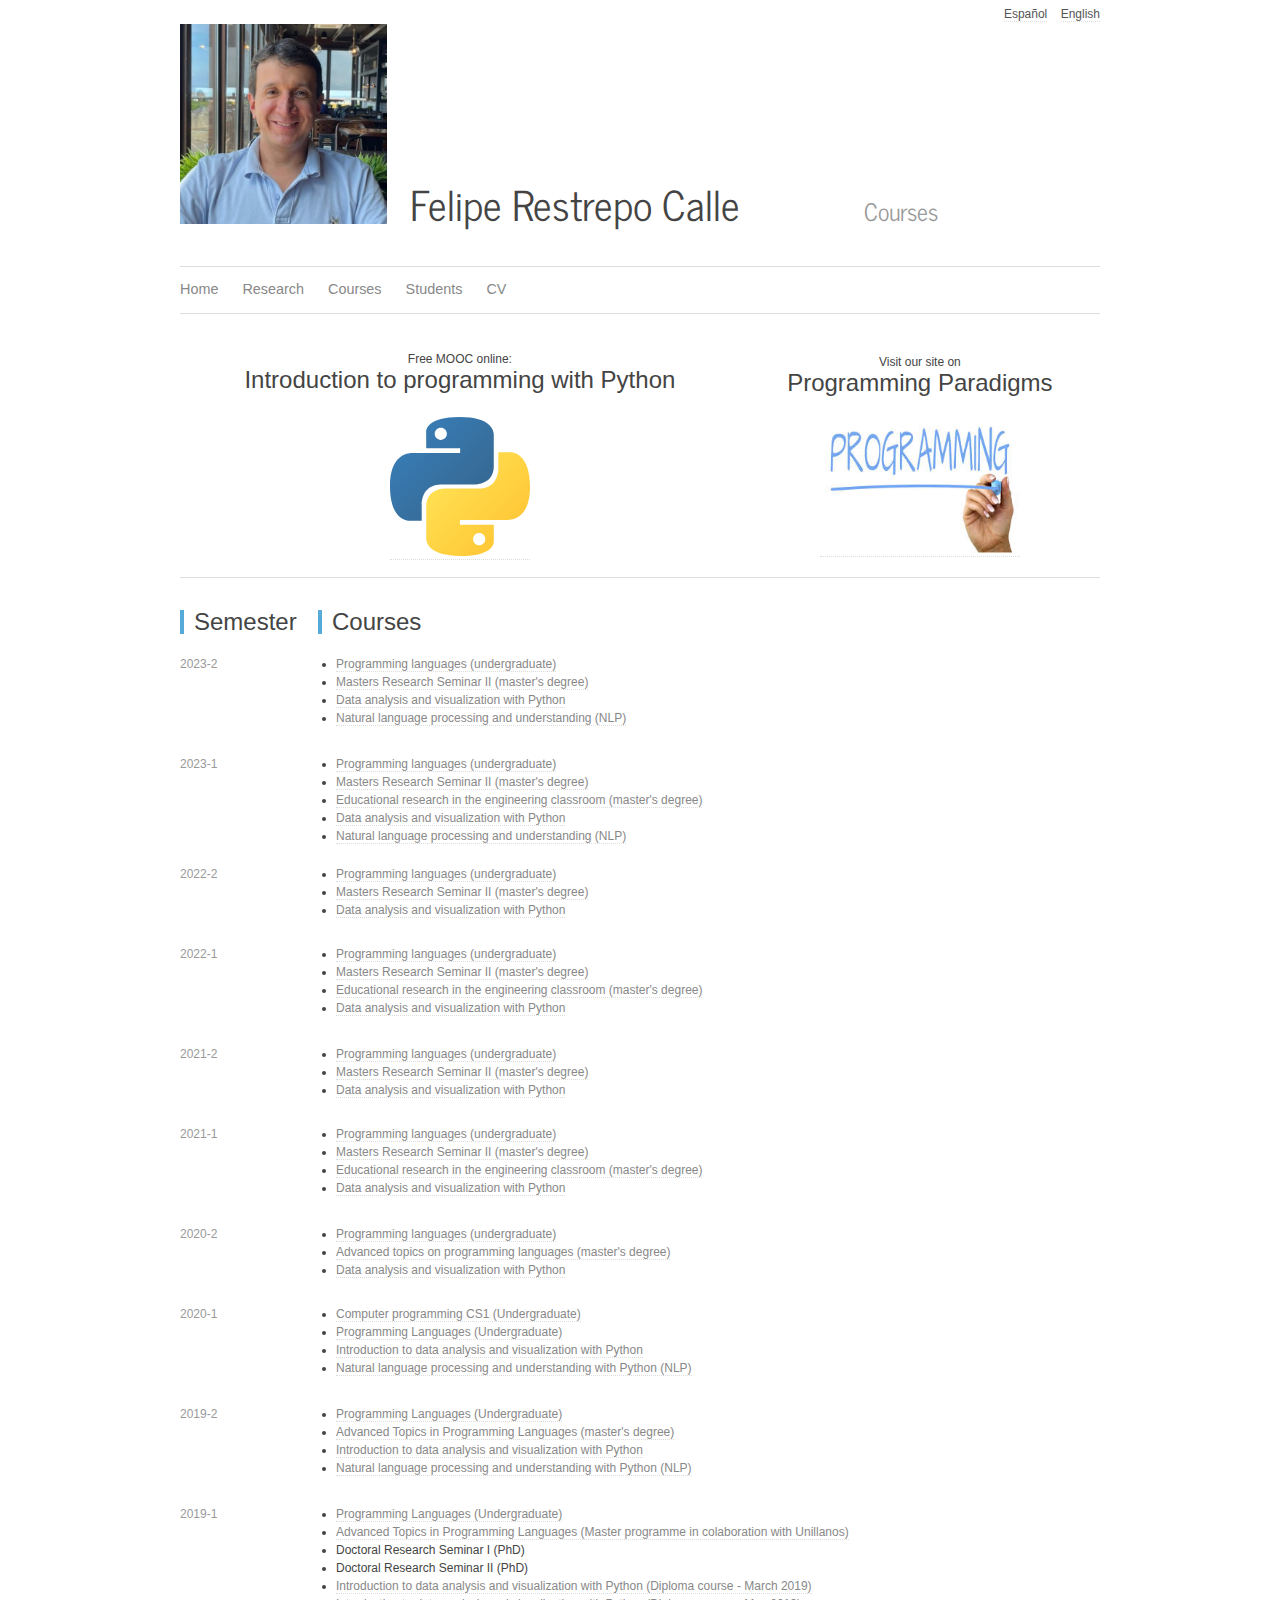
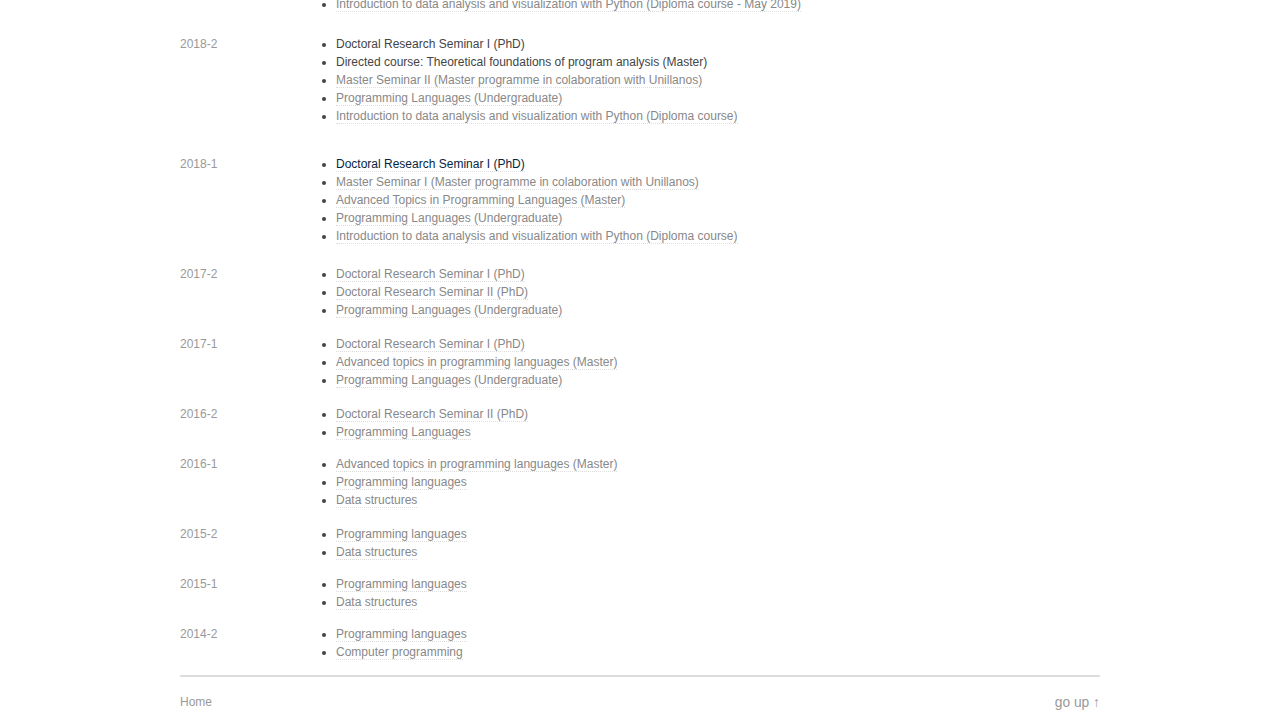
==== docencia-en.html @ cda2e4fd "Migrating webpage to github." ====
﻿<!DOCTYPE html PUBLIC "-//W3C//DTD XHTML 1.0 Transitional//EN" "http://www.w3.org/TR/xhtml1/DTD/xhtml1-transitional.dtd">
<html xmlns="http://www.w3.org/1999/xhtml" dir="ltr">

<head>
	<meta http-equiv="content-type" content="text/html; charset=UTF-8"/>
	<meta name="description" content="Homepage Felipe Restrepo-Calle"/>
	<meta name="keywords" content="" />
	<meta name="author" content="Felipe Restrepo-Calle" />
	<link rel="stylesheet" type="text/css" href="style.css" media="screen" />
    <link rel="stylesheet" type="text/css" href="mi-estilo.css" media="screen" />
	<title>Felipe Restrepo Calle</title>
       <link href='https://fonts.googleapis.com/css?family=News+Cycle&amp;v1' rel='stylesheet' type='text/css' />
</head>

<body>

<div id="site-wrapper">

	<div class="idioma">
	  <a href="docencia.html">Español</a> &nbsp;&nbsp; <a href="#">English</a>
	</div>

	<div id="header">
		<div id="top">
			<div>
        			<img src="img/frc_pic.jpg" alt="Mi foto" style="vertical-align:text-bottom; height:200px;" /> 
		        	<span style="margin-left: 20px; font-family: 'News Cycle', arial, serif; font-size: 340%;">Felipe Restrepo Calle</span>
					<span style="margin-left: 120px; font-family: 'News Cycle', arial, serif; font-size: 200%; color: #999;">Courses</span>
			</div>
			<div class="clearer">&nbsp;</div>
		</div>

		<div class="navigation" id="sub-nav">
			<ul class="tabbed">
				<li><a href="index-en.html">Home</a></li>
				<li><a href="investigacion-en.html">Research</a></li>
				<li><a href="#">Courses</a></li>
				<li><a href="estudiantes-en.html">Students</a></li>
				<li><a href="cv-en.html">CV</a></li>
			</ul>
			<div class="clearer">&nbsp;</div>
		</div>
	</div>
	<div class="principal" style="padding-top: 32px; border-bottom: 1px solid #DDD;">
		<table>
			<tbody>
			<tr>
			<td><center>
				Free MOOC online: <a href="https://uecp.edunext.io/courses/course-v1:uecp+mlds0a+001/about" target="_blank">
					<h2> Introduction to programming with Python</h2><br>
					<img src="img/Python-logo.svg" alt="Python" width="140"/>
				</a>
				</center>
			</td>
			<td><center>
				Visit our site on <a href="http://ferestrepoca.github.io/paradigmas-de-programacion/" target="_blank">
					<h2>Programming Paradigms</h2><br>
					<img src="img/paradigms.jpg" alt="Programming Paradigms" width="200"/>
				</a>
				</center>
			</td>
			</tr>
			</tbody>
		</table>
		<div class="clearer">&nbsp;</div>
	</div>
	

	<div class="principal" style="padding-top: 32px; border-bottom: 1px solid #DDD;">
		<div class="col">
			     <div style="margin-top: 0px;"> 
					
					<div class="col">
						<div style="width: 85%; float: right; height:45px">
							<h2 class="label label-blue">Courses</h2>							
						</div>
						<div style="width: 15%; height:45px" >
							<h2 class="label label-blue">Semester</h2>							
						</div>						
					</div>
					<div class="col">
						<div style="width: 85%; float: right; height:100px">
							<ul>
								<li><a href="https://sites.google.com/unal.edu.co/lenguajesdeprogramacion-2023-2" target="_blank">Programming languages (undergraduate)</a></li>
								<li><a href="https://sites.google.com/unal.edu.co/seminario-ii-2023-2/" target="_blank">Masters Research Seminar II (master's degree)</a></li>
								<li><a href="https://uecp.edunext.io/courses/course-v1:uecp+mlds1+2023_2/about" target="_blank">Data analysis and visualization with Python</a></li>
								<li><a href="https://uecp.edunext.io/courses/course-v1:uecp+mlds4+2023_2/about" target="_blank">Natural language processing and understanding (NLP)</a></li>
							</ul>							
						</div>
						<div style="width: 15%; height:100px" >
							<span class="quiet">2023-2</span>
						</div>						
					</div>
					<div class="col">
						<div style="width: 85%; float: right; height:110px">
							<ul>
								<li><a href="https://sites.google.com/unal.edu.co/lenguajesdeprogramacion-2023-1" target="_blank">Programming languages (undergraduate)</a></li>
								<li><a href="https://sites.google.com/unal.edu.co/seminario-ii-2023-1/" target="_blank">Masters Research Seminar II (master's degree)</a></li>
								<li><a href="https://sites.google.com/unal.edu.co/inv-educativa-aula-ing-2023-1/" target="_blank">Educational research in the engineering classroom (master's degree)</a></li>
								<li><a href="https://uecp.edunext.io/courses/course-v1:uecp+mlds1+2023_1/about" target="_blank">Data analysis and visualization with Python</a></li>
								<li><a href="https://uecp.edunext.io/courses/course-v1:uecp+mlds4+2023_1/about" target="_blank">Natural language processing and understanding (NLP)</a></li>
							</ul>							
						</div>
						<div style="width: 15%; height:110px" >
							<span class="quiet">2023-1</span>
						</div>						
					</div>
					<div class="col">
						<div style="width: 85%; float: right; height:80px">
							<ul>
								<li><a href="https://sites.google.com/unal.edu.co/lenguajesdeprogramacion-2022-2" target="_blank">Programming languages (undergraduate)</a></li>
								<li><a href="https://sites.google.com/unal.edu.co/seminarioii2022-2" target="_blank">Masters Research Seminar II (master's degree)</a></li>
								<li><a href="https://uecp.edunext.io/courses/course-v1:uecp+mlds1+2022_2/about" target="_blank">Data analysis and visualization with Python</a></li>
							</ul>							
						</div>
						<div style="width: 15%; height:80px" >
							<span class="quiet">2022-2</span>
						</div>						
					</div>
					<div class="col">
						<div style="width: 85%; float: right; height:100px">
							<ul>
								<li><a href="https://sites.google.com/unal.edu.co/lenguajesdeprogramacion-2022-1" target="_blank">Programming languages (undergraduate)</a></li>
								<li><a href="https://sites.google.com/unal.edu.co/seminario-ii-2022-1" target="_blank">Masters Research Seminar II (master's degree)</a></li>
								<li><a href="https://sites.google.com/unal.edu.co/inv-educativa-aula-ing-2022-1" target="_blank">Educational research in the engineering classroom (master's degree)</a></li>
								<li><a href="https://uecp.edunext.io/courses/course-v1:uecp+mlds1+2022_1/about" target="_blank">Data analysis and visualization with Python</a></li>
							</ul>							
						</div>
						<div style="width: 15%; height:100px" >
							<span class="quiet">2022-1</span>
						</div>						
					</div>
					<div class="col">
						<div style="width: 85%; float: right; height:80px">
							<ul>
								<li><a href="https://sites.google.com/unal.edu.co/lenguajesdeprogramacion-2021-2" target="_blank">Programming languages (undergraduate)</a></li>
								<li><a href="https://sites.google.com/unal.edu.co/seminario-ii-2021-2" target="_blank">Masters Research Seminar II (master's degree)</a></li>
								<li><a href="https://aula-data-ing.edu-labs.co/" target="_blank">Data analysis and visualization with Python</a></li>
							</ul>							
						</div>
						<div style="width: 15%; height:80px" >
							<span class="quiet">2021-2</span>
						</div>						
					</div>
					<div class="col">
						<div style="width: 85%; float: right; height:100px">
							<ul>
								<li><a href="https://sites.google.com/unal.edu.co/lenguajesdeprogramacion-2021-1" target="_blank">Programming languages (undergraduate)</a></li>
								<li><a href="https://sites.google.com/unal.edu.co/seminario-ii-2021-1" target="_blank">Masters Research Seminar II (master's degree)</a></li>
								<li><a href="https://sites.google.com/unal.edu.co/inv-educativa-aula-ing-2021-1" target="_blank">Educational research in the engineering classroom (master's degree)</a></li>
								<li><a href="https://aula-data-ing.edu-labs.co/" target="_blank">Data analysis and visualization with Python</a></li>
							</ul>							
						</div>
						<div style="width: 15%; height:100px" >
							<span class="quiet">2021-1</span>
						</div>						
					</div>
					<div class="col">
						 <div style="width: 85%; float: right; height:80px">
							 <ul>
								 <li><a href="https://sites.google.com/unal.edu.co/lenguajesdeprogramacion-2020-2/" target="_blank">Programming languages (undergraduate)</a></li>
								 <li><a href="https://sites.google.com/unal.edu.co/temasavanzadoslenguajes2020-2/" target="_blank">Advanced topics on programming languages (master's degree)</a></li>
								 <li><a href="https://aula-data-ing.edu-labs.co/" target="_blank">Data analysis and visualization with Python</a></li>
							 </ul>
						 </div>
						 <div style="width: 15%; height:80px" >
							 <span class="quiet">2020-2</span>
						 </div>
					 </div>
					 <div class="col">
						<div style="width: 85%; float: right; height:100px">
							<ul>
								<li><a href="https://sites.google.com/unal.edu.co/programacion-2020-1/" target="_blank">Computer programming CS1 (Undergraduate)</a></li>
								<li><a href="https://sites.google.com/unal.edu.co/lenguajesdeprogramacion-2020-1" target="_blank">Programming Languages (Undergraduate)</a></li>
								<li><a href="https://sites.google.com/unal.edu.co/mlds-2020-1a/home/contenido/modulo-1" target="_blank">Introduction to data analysis and visualization with Python</a></li>
								<li><a href="https://sites.google.com/unal.edu.co/mlds-2020-1a-avanzado/" target="_blank">Natural language processing and understanding with Python (NLP)</a></li>
							</ul>							
						</div>
						<div style="width: 15%; height:100px" >
							<span class="quiet">2020-1</span>
						</div>						
					</div>
					<div class="col">
						<div style="width: 85%; float: right; height:100px">
							<ul>
								<li><a href="https://sites.google.com/unal.edu.co/lenguajesdeprogramacion-2019-2" target="_blank">Programming Languages (Undergraduate)</a></li>
								<li><a href="https://sites.google.com/unal.edu.co/temasavanzadoslenguajes2019-2" target="_blank">Advanced Topics in Programming Languages (master's degree)</a></li>
								<li><a href="https://sites.google.com/unal.edu.co/mlds-2020-1a/home/contenido/modulo-1" target="_blank">Introduction to data analysis and visualization with Python</a></li>
								<li><a href="https://sites.google.com/view/programamldsunal-2019-2adv/home/contenido/procesamiento-y-entendimiento-de-lenguaje-natural" target="_blank">Natural language processing and understanding with Python (NLP)</a></li>
							</ul>							
						</div>
						<div style="width: 15%; height:100px" >
							<span class="quiet">2019-2</span>
						</div>						
					</div>
					<div class="col">
						<div style="width: 85%; float: right; height:130px">
							<ul>
								<li><a href="https://sites.google.com/unal.edu.co/lenguajesdeprogramacion-2019-1" target="_blank">Programming Languages (Undergraduate)</a></li>
								<li><a href="https://sites.google.com/unal.edu.co/temasavanzadoslenguajes2019-1" target="_blank">Advanced Topics in Programming Languages (Master programme in colaboration with Unillanos)</a></li>
								<li>Doctoral Research Seminar I (PhD)</li>
								<li>Doctoral Research Seminar II (PhD)</li>
								<li><a href="#" target="_blank">Introduction to data analysis and visualization with Python (Diploma course - March 2019)</a></li>
								<li><a href="https://sites.google.com/view/diplomadomldsunal2019-1b/home/contenido/modulo-1?authuser=1" target="_blank">Introduction to data analysis and visualization with Python (Diploma course - May 2019)</a></li>								
							</ul>							
						</div>
						<div style="width: 15%; height:130px" >
							<span class="quiet">2019-1</span>
						</div>						
					</div>
					<div class="col">
						<div style="width: 85%; float: right; height:120px">
							<ul>
								<li>Doctoral Research Seminar I (PhD)</li>
								<li>Directed course: Theoretical foundations of program analysis (Master)</a></li>
								<li><a href="https://sites.google.com/a/unal.edu.co/seminario-de-profundizacion-2018-ii-convenio-unillanos/home?pli=1" target="_blank">Master Seminar II (Master programme in colaboration with Unillanos)</a></li>
								<li><a href="https://sites.google.com/unal.edu.co/lenguajesdeprogramacion-2018-2/?pli=1&authuser=1" target="_blank">Programming Languages (Undergraduate)</a></li>
								<li><a href="https://sites.google.com/site/diplomadomlunal2018/home/contenido/modulo-1?authuser=1" target="_blank">Introduction to data analysis and visualization with Python (Diploma course)</a></li>
							</ul>							
						</div>
						<div style="width: 15%; height:120px" >
							<span class="quiet">2018-2</span>
						</div>						
					</div>
					<div class="col">
						<div style="width: 85%; float: right; height:110px">
							<ul>
								<li><a href="" target="_blank">Doctoral Research Seminar I (PhD)</a></li>
								<li><a href="https://sites.google.com/a/unal.edu.co/seminario-de-profundizacion-2018-i-convenio-unillanos/" target="_blank">Master Seminar I (Master programme in colaboration with Unillanos)</a></li>
								<li><a href="https://sites.google.com/unal.edu.co/temasavanzadoslenguajes2018-1/?pli=1&authuser=1" target="_blank">Advanced Topics in Programming Languages (Master)</a></li>
								<li><a href="https://sites.google.com/unal.edu.co/lenguajesdeprogramacion-2018-1/?pli=1&authuser=1" target="_blank">Programming Languages (Undergraduate)</a></li>
								<li><a href="https://sites.google.com/site/diplomadomlunal2018/home/contenido/modulo-1?authuser=1" target="_blank">Introduction to data analysis and visualization with Python (Diploma course)</a></li>
							</ul>							
						</div>
						<div style="width: 15%; height:110px" >
							<span class="quiet">2018-1</span>
						</div>						
					</div>
					<div class="col">
						<div style="width: 85%; float: right; height:70px">
							<ul>
								<li><a href="https://campus.virtual.unal.edu.co/course/view.php?id=19297" target="_blank">Doctoral Research Seminar I (PhD)</a></li>
								<li><a href="https://campus.virtual.unal.edu.co/course/view.php?id=19298" target="_blank">Doctoral Research Seminar II (PhD)</a></li>
								<li><a href="https://sites.google.com/unal.edu.co/lenguajesdeprogramacion-2017-2/?pli=1&authuser=1" target="_blank">Programming Languages (Undergraduate)</a></li>								
							</ul>							
						</div>
						<div style="width: 15%; height:70px" >
							<span class="quiet">2017-2</span>
						</div>						
					</div>
					<div class="col">
						<div style="width: 85%; float: right; height:70px">
							<ul>
								<li><a href="http://campus.virtual.unal.edu.co/course/view.php?id=18335" target="_blank" target="_blank">Doctoral Research Seminar I (PhD)</a></li>
								<li><a href="https://sites.google.com/unal.edu.co/temasavanzadoslenguajes2017-1/home?authuser=1" target="_blank">Advanced topics in programming languages (Master)</a></li>
								<li><a href="https://sites.google.com/unal.edu.co/lenguajesdeprogramacion-2017-1/home?authuser=1" target="_blank">Programming Languages (Undergraduate)</a></li>								
							</ul>							
						</div>
						<div style="width: 15%; height:70px" >
							<span class="quiet">2017-1</span>
						</div>						
					</div>
					<div class="col">
						<div style="width: 85%; float: right; height:50px">
							<ul>
								<li><a href="https://sites.google.com/a/unal.edu.co/seminario-de-investigacion-ii-2016-2/" target="_blank">Doctoral Research Seminar II (PhD)</a></li>
								<li><a href="https://sites.google.com/a/unal.edu.co/lenguajes-de-programacion-2016-2/" target="_blank">Programming Languages</a></li>
							</ul>							
						</div>
						<div style="width: 15%; height:50px" >
							<span class="quiet">2016-2</span>
						</div>						
					</div>
					<div class="col">
						<div style="width: 85%; float: right; height:70px">
							<ul>
								<li><a href="https://sites.google.com/a/unal.edu.co/temas-avanzados-de-lenguajes-de-programacion-2016-1/" target="_blank">Advanced topics in programming languages (Master)</a></li>
								<li><a href="https://sites.google.com/a/unal.edu.co/lenguajes-de-programacion-2016-1/" target="_blank">Programming languages</a></li>
								<li><a href="https://sites.google.com/a/unal.edu.co/estructuras-de-datos-2016-1/" target="_blank">Data structures</a></li>						
							</ul>							
						</div>
						<div style="width: 15%; height:70px" >
							<span class="quiet">2016-1</span>
						</div>
					</div>
					<div class="col">
						<div style="width: 85%; float: right; height:50px">
							<ul>
								<li><a href="https://sites.google.com/a/unal.edu.co/lenguajes-de-programacion-2015-2/" target="_blank">Programming languages</a></li>
								<li><a href="https://sites.google.com/a/unal.edu.co/estructuras-de-datos-2015-2/" target="_blank">Data structures</a></li>						
							</ul>							
						</div>
						<div style="width: 15%; height:50px" >
							<span class="quiet">2015-2</span>
						</div>
					</div>
					<div class="col">
						<div style="width: 85%; float: right; height:50px">
							<ul>
								<li><a href="https://sites.google.com/a/unal.edu.co/lenguajes-de-programacion-2015-1/" target="_blank">Programming languages</a></li>
								<li><a href="https://sites.google.com/a/unal.edu.co/estructuras-de-datos-2015-1/" target="_blank">Data structures</a></li>						
							</ul>							
						</div>
						<div style="width: 15%; height:50px" >
							<span class="quiet">2015-1</span>
						</div>						
					</div>
					<div class="col">
						<div style="width: 85%; float: right; height:50px">
							<ul>
								<li><a href="https://sites.google.com/a/unal.edu.co/lenguajes-de-programacion/" target="_blank">Programming languages</a></li>
								<li><a href="https://drive.google.com/a/unal.edu.co/folderview?id=0B7IRdmOoUVf5fnN0ZFZDNjY2YVk5TlpXbmRwUWhiMldGcHMwT05hTDlzbk5TdGRhMngyNVU&usp=sharing" target="_blank">Computer programming</a></li>						
							</ul>							
						</div>
						<div style="width: 15%; height:50px" >
							<span class="quiet">2014-2</span>
						</div>						
					</div>
		         </div>
		</div>
			
		<div class="clearer">&nbsp;</div>
	</div>

	<div id="footer">
		<div class="left" id="footer-left">
			<p class="quiet"><a href="index-en.html">Home</a></p>
			<div class="clearer">&nbsp;</div>
		</div>

		<div class="right" id="footer-right">
			<p class="large"> <a href="#site-wrapper" class="quiet">go up &uarr;</a></p>
		</div>
		<div class="clearer">&nbsp;</div>
	</div>
</div>

<script>
  (function(i,s,o,g,r,a,m){i['GoogleAnalyticsObject']=r;i[r]=i[r]||function(){
  (i[r].q=i[r].q||[]).push(arguments)},i[r].l=1*new Date();a=s.createElement(o),
  m=s.getElementsByTagName(o)[0];a.async=1;a.src=g;m.parentNode.insertBefore(a,m)
  })(window,document,'script','//www.google-analytics.com/analytics.js','ga');

  ga('create', 'UA-55496612-2', 'auto');
  ga('send', 'pageview');

</script>

</body>
</html>
---- style.css ----
/*  
Template name: Simple Organization
Template URI: http://templates.arcsin.se/simple-organization-website-template/
Release date: 2009-09-20
Last updated: 2009-09-24
Description: A simple and elegant template suitable for organizations.
Author: Viktor Persson
Author URI: http://arcsin.se/

This template is licensed under a Creative Commons Attribution 2.5 License:
http://templates.arcsin.se/license/
*/


/* 
   Reset
------------------------------------------------------------------- */

html, body, div, span, object, iframe, h1, h2, h3, h4, h5, h6, p, blockquote, pre, a, abbr, acronym, address, code, del, dfn, em, img, q, dl, dt, dd, ol, ul, li, fieldset, form, label, legend, table, caption, tbody, tfoot, thead, tr, th, td, textarea, input, select {margin: 0; padding: 0; border: 0; font-weight: inherit; font-style: inherit; font-size: 100%; font-family: inherit; vertical-align: baseline;}
table {border-collapse: collapse; border-spacing: 0;}
caption, th, td {text-align: left; font-weight: normal;}
table, td, th {vertical-align: middle;}
blockquote:before, blockquote:after, q:before, q:after {content: "";}
blockquote, q {quotes: "" "";}
a img {border: none;}
:focus {outline: 0;}


/* 
   General 
------------------------------------------------------------------- */

html {
	height: 100%;
	padding-bottom: 1px; /* force scrollbars */
}

body {
	background: #FFF;
	color: #444;
	font: normal 75% sans-serif;
	line-height: 1.5;
}


/* 
   Typography 
------------------------------------------------------------------- */

/* Headings */

h1,h2,h3,h4,h5,h6 {
	color: #444;
	font-weight: normal;
	line-height: 1;
	margin-bottom: 0.3em;
}
h4,h5,h6 {font-weight: bold;}

h1 {font-size: 2.6em;}
h2 {font-size: 2em;}
h3 {font-size: 1.5em;}
h4 {font-size: 1.25em;}
h5 {font-size: 1.1em;}
h6 {font-size: 1em;}

h1 img, h2 img, h3 img, h4 img, h5 img, h6 img {margin: 0;}


/* Links */

a:focus,a:hover {color: #039;}
a {
	color: #456;
	text-decoration: none;
}
a:hover {text-decoration: underline;}

a.feed {
	background: url('img/icon-feed.gif') no-repeat left center;
	padding-left: 18px;
}
a.more {
	color: #579;
	font-weight: bold;
}
a.more:hover {color: #234;}


/* Text elements */

p {margin-bottom: 1em;}

abbr, acronym {border-bottom: 1px dotted #666;}
address {margin-bottom: 1.5em;}
blockquote {margin: 1.5em;}
del, blockquote { color:#666; }
em, dfn, blockquote, address {font-style: italic;}
strong, dfn {font-weight: bold;}
sup, sub {line-height: 0;}

pre {
	margin: 1.5em 0;
	white-space: pre;
}
pre,code,tt {
	font: 1em monospace;
	line-height: 1.5;
}


/* Lists */

li ul, li ol {margin-left: 1.5em;}
ul, ol {margin: 0 0 1.5em 1.5em;}

ul {list-style-type: disc;}
ol {
	list-style-type: decimal;
	margin-left: 1.9em;
}

dl {margin: 0 0 1.5em 0;}
dl dt {font-weight: bold;}
dd {margin-left: 1.5em;}


/* Special lists */

ul.plain-list li, ul.nice-list li, ul.tabbed li {
	list-style: none;
	margin-top: 0;
}

ul.tabbed {
	display: inline;
	margin: 0;
}
ul.tabbed li {float: left;}

ul.plain-list {margin: 0;}

ul.nice-list {margin-left: 0;}
ul.nice-list li {
	border-top: 1px solid #EEE;
	list-style: none;
	padding: 4px 0;
}
ul.nice-list li:first-child {border-top: none;}
ul.nice-list li .right {color: #999;}


/* Tables */

table {margin-bottom: 1.4em; width: 100%;}
th {font-weight: bold;}
thead th {background: #C3D9FF;}
th,td,caption {padding: 4px 10px 4px 5px;}
tr.even td {background: #F2F6FA;}
tfoot {font-style: italic;}
caption {background: #EEE;}

table.data-table {
	border: 1px solid #CCB;
	margin-bottom: 2em;
	width: 100%;
}
table.data-table th {
	background: #F0F0F0;
	border: 1px solid #DDD;
	color: #555;
	text-align: left;
}
table.data-table tr {border-bottom: 1px solid #DDD;}
table.data-table td, table th {padding: 10px;}
table.data-table td {
	background: #F6F6F6;
	border: 1px solid #DDD;
}
table.data-table tr.even td {background: #FCFCFC;}


/* Misc classes */

.small {font-size: 0.9em;}
.smaller {font-size: 0.8em;}
.smallest {font-size: 0.7em;}

.large {font-size: 1.15em;}
.larger {font-size: 1.25em;}
.largest {font-size: 1.35em;}

.hidden {display: none;}

.quiet, .quiet a {color: #999;}
.loud, .loud a {color: #000;}
.highlight, .highlight a {background:#ff0;}

.text-left {text-align: left;}
.text-right {text-align: right;}
.text-center {text-align: center;}
.text-separator {padding: 0 5px;}

.error, .notice, .success {
	border: 1px solid #DDD;
	margin-bottom: 1em;
	padding: 0.6em 0.8em;
}

.error {background: #FBE3E4; color: #8A1F11; border-color: #FBC2C4;}
.error a {color: #8A1F11;}

.notice {background: #FFF6BF; color: #514721; border-color: #FFD324;}
.notice a {color: #514721;}

.success {background: #E6EFC2; color: #264409; border-color: #C6D880;}
.success a {color: #264409;}


/* Labels */
.label {
	border-left-style: solid;
	border-left-width: 4px;
	margin-bottom: 0.2em;
	padding-left: 10px;
}

.label-blue {border-left-color: #55AADA;}
.label-green {border-left-color: #B7D897;}
.label-orange {border-left-color: #FA8F6F;}


/* 
   Forms 
------------------------------------------------------------------- */

label {
	cursor: pointer;
	font-weight: bold;
}
label.checkbox, label.radio {font-weight: normal;}
legend {
	font-weight: bold;
	font-size: 1.2em;
}
textarea {overflow: auto;}
input.text, textarea, select {
	background: #FCFCFC;
	border: 1px inset #AAA;
	margin: 0.5em 0;
	padding: 4px 5px;
}
input.text:focus, textarea:focus, select:focus {background: #FFFFF5;}

input.button {
	background: #DDD;
	border: 1px outset #AAA;
	padding: 4px 5px;
}
input.button:active {border-style: inset;}


/* Specific */

form .required {font-weight: bold;}

.form-error {border-color: #F00;}
.form-row {padding: 5px 0;}
.form-row-submit {
	border-top: 1px solid #DDD;
	padding: 8px 0 10px 76px;
	margin-top: 10px;
}
.legend {
	background: #F0FAF0;
	border: 1px solid #D6DFD6;
	font-size: 1.5em;
	margin: 0;
	padding: 8px 14px;
}
.form-property, .form-value {float: left;}
.form-property {
	padding-top: 8px;
	text-align: right;
	width: 60px;
}
.form-value {padding-left: 16px;}
.form-error {border-color: #F00;}



/* 
   Alignment 
------------------------------------------------------------------- */

/* General */

.center,.aligncenter {
	display: block;
	margin-left: auto;
	margin-right: auto;
}


/* Images */

img.bordered,img.alignleft,img.alignright,img.aligncenter {
	background-color: #FFF;
	border: 1px solid #DDD;
	padding: 3px;
}
img.alignleft, img.left {margin: 0 1.5em 1em 0;}
img.alignright, img.right {margin: 0 0 1em 1.5em;}


/* Floats */   

.left,.alignleft {float: left;}
.right,.alignright {float: right;}

.clear,.clearer {clear: both;}
.clearer {
	display: block;
	font-size: 0;
	line-height: 0;
	height: 0;
}


/* 
   Separators 
------------------------------------------------------------------- */

.content-separator, .archive-separator {
	background: #E5E5E5;
	clear: both;
	color: #FFE;
	display: block;
	font-size: 0;
	line-height: 0;
	height: 1px;	
}
.content-separator {margin: 32px 0;}
.archive-separator {margin-bottom: 20px;}


/* 
   Posts 
------------------------------------------------------------------- */

.post {margin-bottom: 20px;}

.post img.left, .post img.right {margin-bottom: 0;}

.post-date {
	color: #777;
	margin: 2px 0 10px;
}
.post-date a {color: #444;}

.post-meta a {color: #345; }
.post-meta a:hover {color: #001;}

.post-body {font-size: 1.1em;}
.post-body a {color: #039;}
.post-body a:hover {color: #039;}

.post-body img.left, .post-body img.right {margin-bottom: 1em;}


/* Archives */
.archive-pagination {
	color: #777;
	padding: 10px 0;
}
.archive-pagination-top {
	border-bottom: 2px solid #DDD;
	margin-bottom: 24px;
}
.archive-pagination-bottom {
	border-top: 2px solid #DDD;
	margin-top: 24px;
}

.archive-post-date {
	background: #F5F5F5;
	border-bottom: 1px solid #C5C5C5;
	border-right: 1px solid #CFCFCF;
	float: left;
	margin-right: 12px;
	padding: 2px 0 5px;
	text-align: center;
	width: 46px;
}
.archive-post-title .post-date {margin: 0;}
.archive-post-title {padding-top: 4px;}
.archive-post-day {font: normal 1.6em Georgia,serif;}


/* 
   Comments 
------------------------------------------------------------------- */

.comment-input-text textarea {width: 80%;}

/* Comment list */

.comment-list-wrapper {
	background: #F6F6F6;
	margin: 10px 0 0;
	padding: 5px 12px 10px 7px;
}
.comment-list {
	margin: 0;
	padding: 0;
}
.comment-list li {list-style: none;}
.comment-list ul {margin-bottom: 0;}

.comment-profile-wrapper {
	text-align: center;
	width: 105px;
}

.comment-gravatar {margin-bottom: 3px;}

.comment-content-wrapper {
	float: right;
	width: 481px;
}

.comment-parent, .comment-single {margin-top: 15px;}

.comment-list ul.children, #comments #respond ul {
	border-left: 1px solid #CCC;
	margin: 0 0 0 130px;
}
.comment-list ul.children ul.children {margin-left: 15px;}

.comment-list ul.children li {
	background: url('img/comment-reply.gif') no-repeat left top;
	margin: 0;
	padding: 10px 0 0 15px;
}

.comment-body {
	background: #FFF;
	border: 1px solid #DDD;
	padding: 10px 12px 0;
}
.comment-list ul.children .comment-body {background: #FCFCFC;}

.comment-author {padding-top: 2px;}

.comment-text p {margin-bottom: 0.8em;}

.comment .post-date, .comment-author {font-size: 0.9em;}
.comment .post-date .right a {color: #BBB;}
.comment .post-date .right a:hover {color: #234;}

.comment-arrow {
	background: url('img/comment-arrow.gif') no-repeat left top;
	display: block;
	float: left;
	height: 45px;
	margin: 3px 0 -45px -41px;
	position: absolute;
	width: 29px;
}

/* Respond */

#respond li {list-style: none;}
#respond {
	background: #F6F6F6;
	padding: 10px 12px;
}
#respond ul {margin: 0;}
#respond .legend {margin-bottom: 10px;}

#comments #respond {padding: 0;}
#comments #respond .legend {
	border-bottom: 0;
	margin-bottom: 0;
}
#comments #respond ul {
	background: url('img/comment-reply.gif') no-repeat left top;
	padding: 10px 0 0 15px;
}
#comments ul.children #respond ul {
	margin-left: 30px;
	padding: 0;
}

#comments #respond .comment-profile-wrapper, #comments #respond .comment-arrow {display: none;}
#comments #respond .comment-body {background: #FFF;}
#comments #respond .comment-content-wrapper {
	float: none;
	width: 100%;
}


/* 
   Layout 
------------------------------------------------------------------- */

/* Common */
#top, #sub-nav {border-bottom: 1px solid #DDD;}


/* Wrapper */
#site-wrapper {
	margin: 0 auto;
	width: 920px;
}


/* Header */
#header {padding-top: 24px;}

/* Top */
#top {padding-bottom: 32px;}


/* Logo */
#logo {	border-right: 1px solid #DDD;
	padding: 10px 40px 10px 0;
	margin-right: 40px;
}
#logo img {}

/* Splash */
#splash {padding-top: 32px;}


/* Navigation */
.navigation a {
	color: #888;
	text-decoration: none;
}
.navigation a:hover {color: #002;}
.navigation li.current-tab a {color: #222;}

#main-nav li:first-child, #sub-nav li:first-child {margin-left: 0;}

/* Main navigation */
#main-nav {padding-top: 72px;}
#main-nav li {margin: 0 1.5em;}
#main-nav a {
	font-size: 1.8em;
	line-height: 2em;
	padding-bottom: 2px;
}
#main-nav li.current-tab a {color: #333;}
#main-nav a:hover {color: #002;}
#main-nav li.current-tab a {border-bottom: 2px solid #94CC5F;}


/* Subnav */
#sub-nav {
	border-bottom: 1px solid #DDD;
	padding: 12px 0;
}
#sub-nav a {
	font-size: 1.2em;
	text-decoration: none;
}
#sub-nav li {margin: 0 1em;}
#sub-nav li.current-tab a {font-weight: bold;}


/* Main */
.main {margin: 24px 0;}

.main#main-two-columns {background: url('img/main-two-columns.gif') repeat-y right top;}
.main#main-two-columns-left {background: url('img/main-two-columns-left.gif') repeat-y left top;}
.main#main-two-columns #main-content, .main#main-two-columns-left #main-content {width: 620px;}

/* Sidebar */
#sidebar {width: 255px;}


/* Columns */
.col3, .col3-mid {width: 31%;}
.col3-mid {margin-left: 3%;}

/* Sections */
.section {margin-bottom: 24px;}
.section-title {
	background-color: #F9F9F9;
	border-top: 2px solid #DDD;
	color: #7A7A7A;
	font: bold 1.2em sans-serif;
	margin-bottom: 16px;
	padding: 7px 10px 6px;
}
#sidebar .section-title {margin-bottom: 8px;}


/* Footer */

#footer {
	border-top: 1px solid #DDD;
	color: #777;
	padding: 16px 0 4px;
}
#footer-left {width: 459px;}
#footer-right {
	width: 459px;
	text-align: right;
}
#footer p {margin-bottom: 0.4em;}
#footer .text-separator {
	padding: 0 3px;
	color: #BBB;
}
#footer a:hover {color: #000;}



/* 
   Misc overriding classes
------------------------------------------------------------------- */

/* Border */

.noborder {border: 0;}
.notborder {border-top: 0;}
.norborder {border-right: 0;}
.nobborder {border-bottom: 0;}
.nolborder {border-left: 0;}

/* Margin */

.nomargin {margin: 0;}
.notmargin {margin-top: 0;}
.normargin {margin-right: 0;}
.nobmargin {margin-bottom: 0;}
.nolmargin {margin-left: 0;}

/* Padding */

.nopadding {padding: 0;}
.notpadding {padding-top: 0;}
.norpadding {padding-right: 0;}
.nobpadding {padding-bottom: 0;}
.nolpadding {padding-left: 0;}


/* 
   IE Fixes (zzz)
------------------------------------------------------------------- */

* html .navigation, * html #footer, * html #splash, * html .comment ul {height: 0.01%;}
* html #footer-left {width: 500px;}
.navigation, #splash, .comment ul {min-height: 0.01%;}
---- mi-estilo.css ----
.avatar {
vertical-align:text-bottom;
height: 180px;
background: url("img/yo-small.png") no-repeat;
}
 
.idioma {
margin-top: 5px;
float: right;
}

.idioma a {border-bottom: 1px dotted #dddddd; color: #555555; text-decoration: none;}

.journal {
        color: #052965;
}

.titulo {
    color: #085e80;
}

.principal a {border-bottom: 1px dotted #dddddd; color: #888888; text-decoration: none;}
.principal a:visited {color: #062540;}
.principal a:hover {color: #052965;}
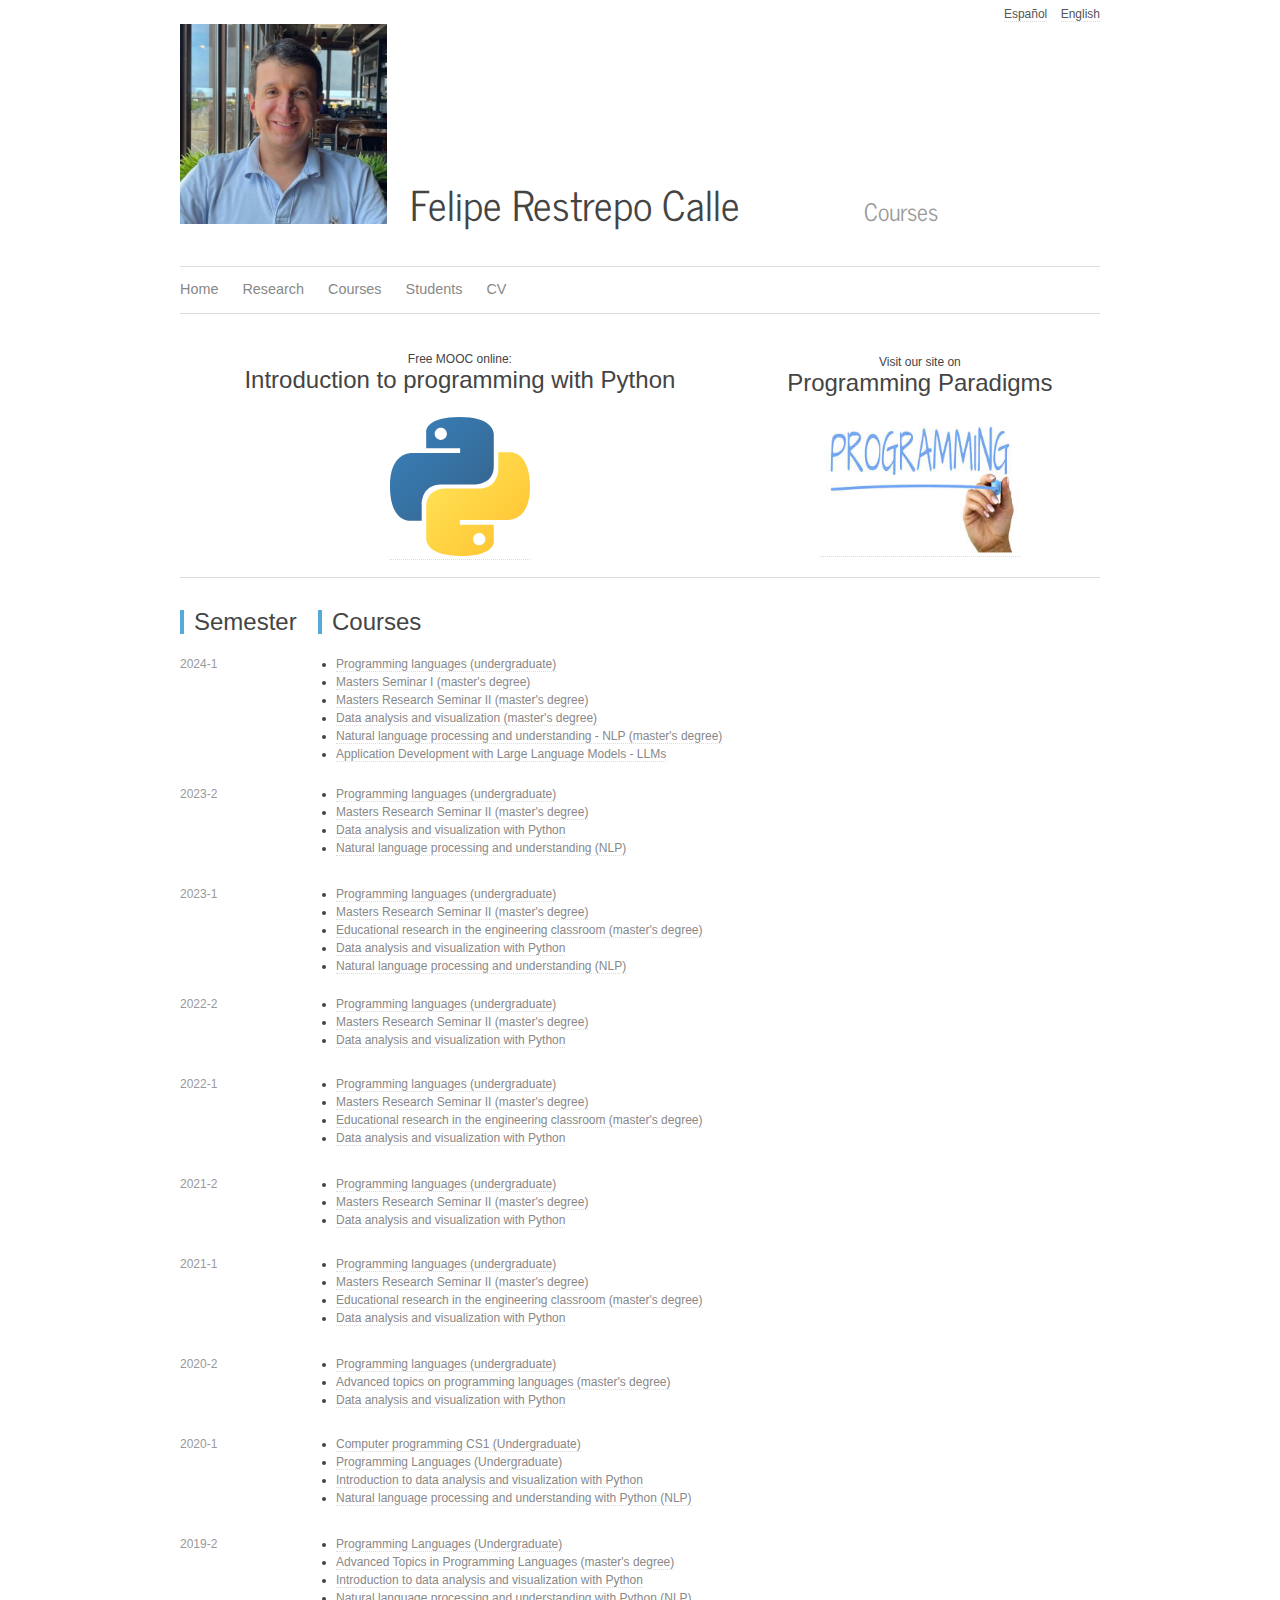
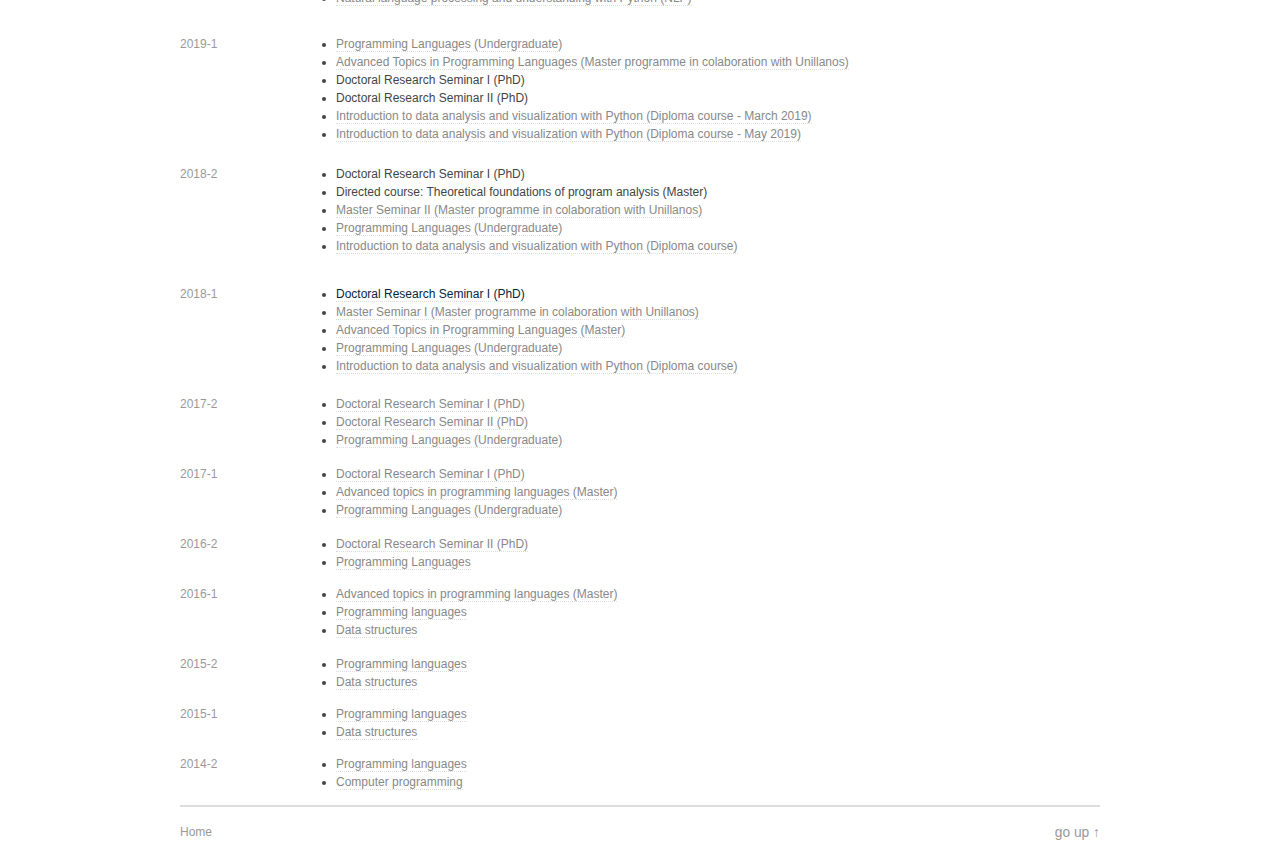
==== commit 3309b816: "Updating courses, publications and students by 2024-1" ====
--- a/docencia-en.html
+++ b/docencia-en.html
@@ -46,7 +46,7 @@
 			<tbody>
 			<tr>
 			<td><center>
-				Free MOOC online: <a href="https://uecp.edunext.io/courses/course-v1:uecp+mlds0a+001/about" target="_blank">
+				Free MOOC online: <a href="https://mlds.unal.edu.co/courses/course-v1:MLDS+mlds0a+2023/about" target="_blank">
 					<h2> Introduction to programming with Python</h2><br>
 					<img src="img/Python-logo.svg" alt="Python" width="140"/>
 				</a>
@@ -79,6 +79,21 @@
 						</div>						
 					</div>
 					<div class="col">
+						<div style="width: 85%; float: right; height:130px">
+							<ul>
+								<li><a href="https://sites.google.com/unal.edu.co/lenguajesdeprogramacion-2024-1/" target="_blank">Programming languages (undergraduate)</a></li>
+								<li><a href="https://mlds.unal.edu.co/courses/course-v1:Ing_sistemas_computacion+SP1+2024_1/about" target="_blank">Masters Seminar I (master's degree)</a></li>
+								<li><a href="https://sites.google.com/unal.edu.co/seminarioii2024-1/" target="_blank">Masters Research Seminar II (master's degree)</a></li>
+								<li><a href="https://mlds.unal.edu.co/courses/course-v1:MLDS+mlds1+2024_1/about" target="_blank">Data analysis and visualization (master's degree)</a></li>
+								<li><a href="https://mlds.unal.edu.co/courses/course-v1:MLDS+mlds4+2024_1/about" target="_blank">Natural language processing and understanding - NLP (master's degree)</a></li>
+								<li><a href="https://mlds.unal.edu.co/courses/course-v1:MLDS+mlds7+2024_1/about" target="_blank">Application Development with Large Language Models - LLMs</a></li>
+							</ul>							
+						</div>
+						<div style="width: 15%; height:130px" >
+							<span class="quiet">2024-1</span>
+						</div>						
+					</div>
+					<div class="col">
 						<div style="width: 85%; float: right; height:100px">
 							<ul>
 								<li><a href="https://sites.google.com/unal.edu.co/lenguajesdeprogramacion-2023-2" target="_blank">Programming languages (undergraduate)</a></li>
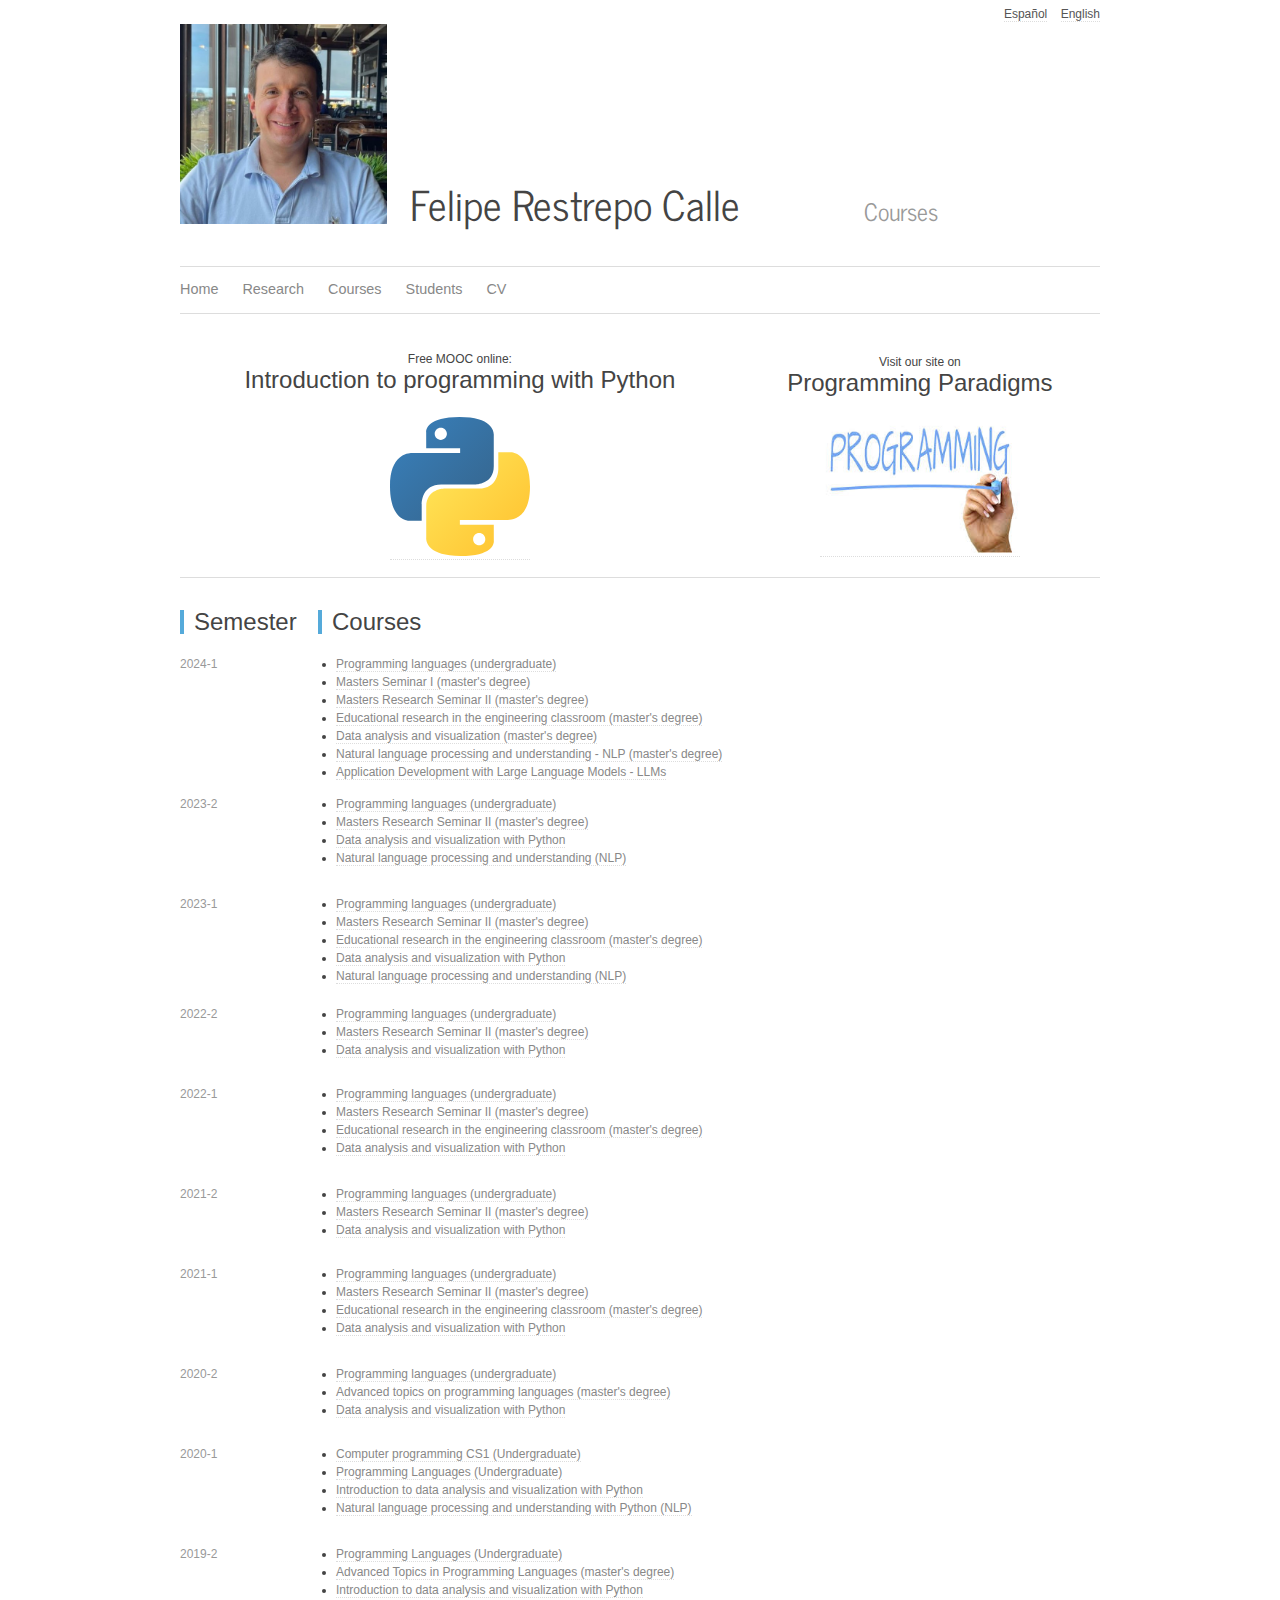
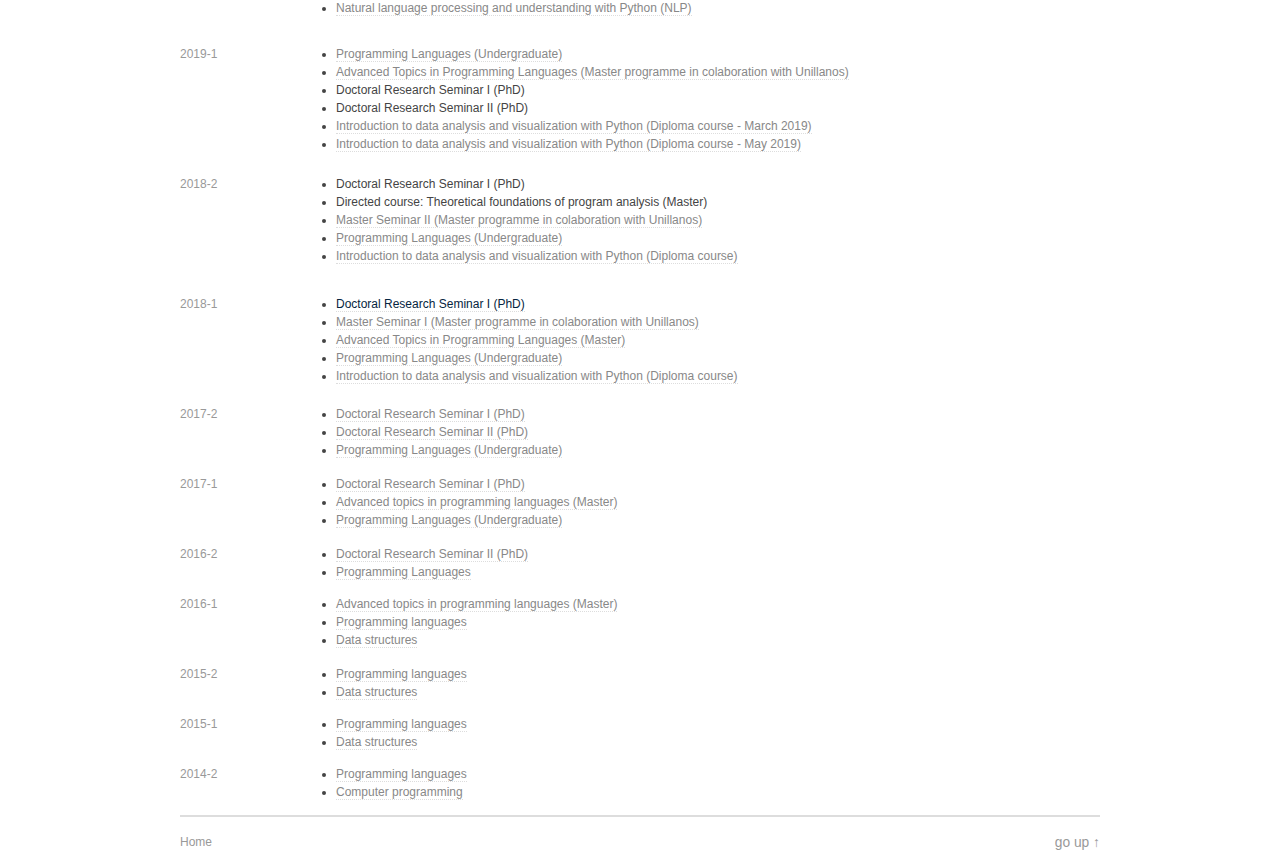
==== commit 23422940: "Updating course on Educational research for 2024-1" ====
--- a/docencia-en.html
+++ b/docencia-en.html
@@ -79,17 +79,18 @@
 						</div>						
 					</div>
 					<div class="col">
-						<div style="width: 85%; float: right; height:130px">
+						<div style="width: 85%; float: right; height:140px">
 							<ul>
 								<li><a href="https://sites.google.com/unal.edu.co/lenguajesdeprogramacion-2024-1/" target="_blank">Programming languages (undergraduate)</a></li>
 								<li><a href="https://mlds.unal.edu.co/courses/course-v1:Ing_sistemas_computacion+SP1+2024_1/about" target="_blank">Masters Seminar I (master's degree)</a></li>
 								<li><a href="https://sites.google.com/unal.edu.co/seminarioii2024-1/" target="_blank">Masters Research Seminar II (master's degree)</a></li>
+								<li><a href="https://sites.google.com/unal.edu.co/inv-educativa-aula-ing-2024-1/" target="_blank">Educational research in the engineering classroom  (master's degree)</a></li>
 								<li><a href="https://mlds.unal.edu.co/courses/course-v1:MLDS+mlds1+2024_1/about" target="_blank">Data analysis and visualization (master's degree)</a></li>
 								<li><a href="https://mlds.unal.edu.co/courses/course-v1:MLDS+mlds4+2024_1/about" target="_blank">Natural language processing and understanding - NLP (master's degree)</a></li>
 								<li><a href="https://mlds.unal.edu.co/courses/course-v1:MLDS+mlds7+2024_1/about" target="_blank">Application Development with Large Language Models - LLMs</a></li>
 							</ul>							
 						</div>
-						<div style="width: 15%; height:130px" >
+						<div style="width: 15%; height:140px" >
 							<span class="quiet">2024-1</span>
 						</div>						
 					</div>
